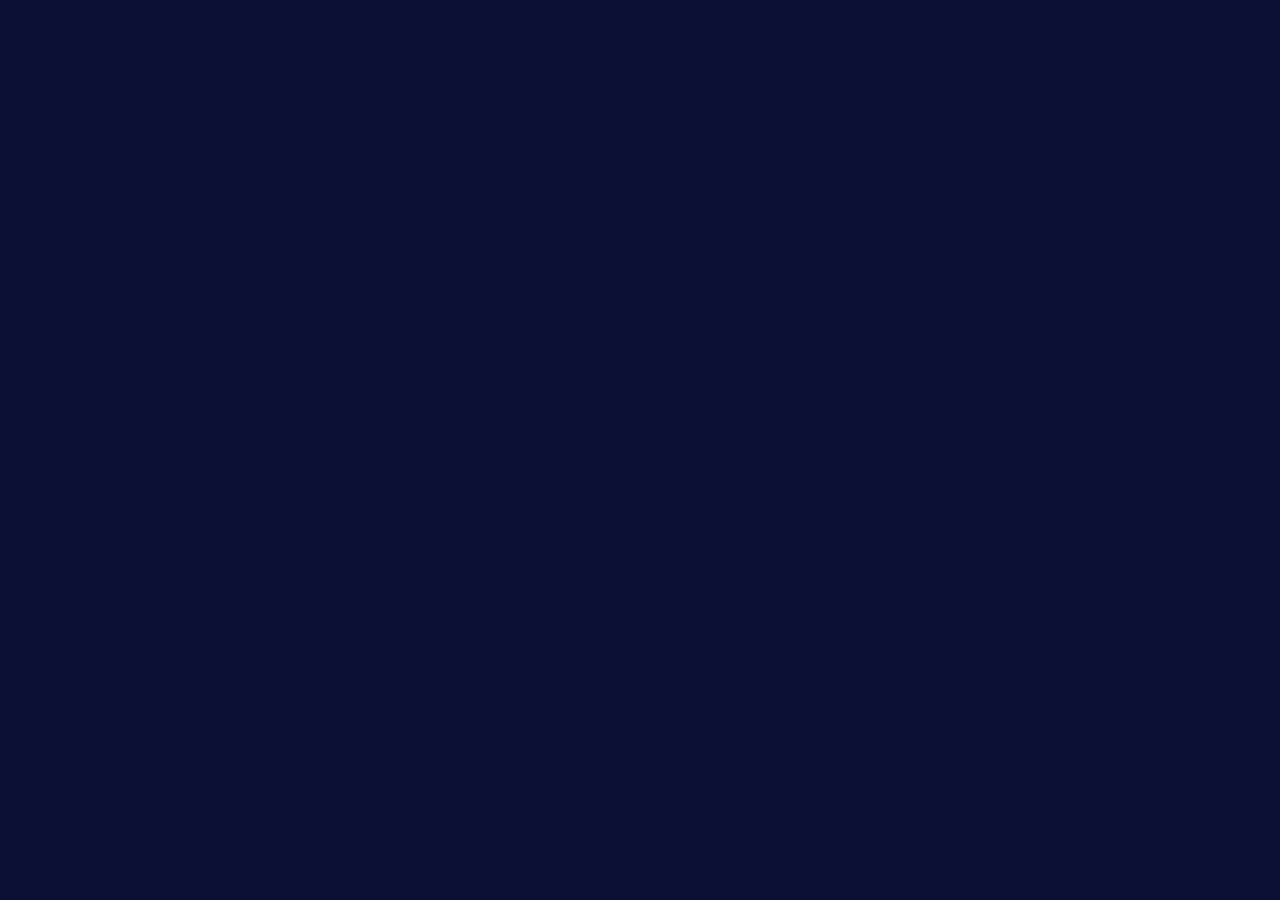
==== index.html @ 0e746800 "Upload 1/3" ====
<!doctype html>
<html lang="pt-BR">
<head>
<meta charset="utf-8">
<meta name="viewport" content="width=device-width, initial-scale=1">
<title>Neo Mod Maker - WorldBox</title>
<link rel="preconnect" href="https://fonts.googleapis.com">
<link rel="preconnect" href="https://fonts.gstatic.com" crossorigin>
<link rel="stylesheet" href="https://fonts.googleapis.com/css2?family=Atkinson+Hyperlegible:wght@400;700&family=IBM+Plex+Mono:wght@400;500&family=Pixelify+Sans:wght@500;600&display=swap">
<link rel="stylesheet" href="css/base.css">
</head>
<body>
<canvas id="bg"></canvas>
<div id="app"></div>
<div id="toasts"></div>
<script src="js/core.js"></script>
<script src="js/i18n/de.js"></script>
<script src="js/i18n/pl.js"></script>
<script src="js/i18n/cz.js"></script>
<script src="js/i18n/ch.js"></script>
<script src="js/i18n/ko.js"></script>
<script src="js/i18n/ja.js"></script>
<script src="js/i18n/th.js"></script>
<script src="js/i18n/vn.js"></script>
<script src="js/i18n/ru.js"></script>
<script src="js/i18n/ua.js"></script>
<script src="js/i18n/by.js"></script>
<script src="js/i18n/es.js"></script>
<script src="js/i18n/pt.js"></script>
<script src="js/i18n/fr.js"></script>
<script src="js/i18n/it.js"></script>
<script src="js/i18n/ro.js"></script>
<script src="js/i18n/hr.js"></script>
<script src="js/i18n/tr.js"></script>
<script src="js/i18n/gr.js"></script>
<script src="js/i18n/ka.js"></script>
<script src="js/i18n/sk.js"></script>
<script src="js/i18n/cs.js"></script>
<script src="js/i18n/hu.js"></script>
<script src="js/i18n/nl.js"></script>
<script src="js/i18n/id.js"></script>
<script src="js/i18n/sv.js"></script>
<script src="js/i18n/no.js"></script>
<script src="js/i18n/da.js"></script>
<script src="js/i18n/fa.js"></script>
<script src="js/i18n/ar.js"></script>
<script src="js/i18n/he.js"></script>
<script src="js/i18n/fn.js"></script>
<script src="js/i18n/ph.js"></script>
<script src="js/i18n/hi.js"></script>
<script src="js/i18n/lb.js"></script>
<script src="js/i18n/lt.js"></script>
<script src="js/zip.js"></script>
<script src="js/data.js"></script>
<script src="js/state.js"></script>
<script src="js/anim.js"></script>
<script src="js/library.js"></script>
<script src="js/library_ui.js"></script>
<script src="js/images.js"></script>
<script src="js/vanilla.js"></script>
<script src="js/randdata.js"></script>
<script src="js/random.js"></script>
<script src="js/finishtpl.js"></script>
<script src="js/codegen.js"></script>
<script src="js/pixel.js"></script>
<script src="js/icons.js"></script>
<script src="js/examples.js"></script>
<script src="js/ui.js"></script>
<script src="js/kinds.js"></script>
<script src="js/check.js"></script>
<script src="js/kinddefs.js"></script>
<script src="js/sound.js"></script>
<script src="js/forum.js"></script>
<script src="js/randmod.js"></script>
<script src="js/themes.js"></script>
<script src="themes/common.js"></script>
<script src="themes/manifest.js"></script>
<script src="js/app.js"></script>
</body>
</html>
---- css/base.css ----
:root {
  --bg-0: #0c1034;
  --bg-1: #1c2260;
  --panel: rgba(14, 20, 64, 0.86);
  --panel-2: rgba(30, 38, 100, 0.9);
  --line: #5a6bd0;
  --line-dark: #060a28;
  --ink: #e4ebff;
  --ink-dim: #9aa8dd;
  --accent: #ffd98a;
  --accent-ink: #2a1a05;
  --accent-2: #7fb4ff;
  --danger: #ff7a8a;
  --ok: #7fe0b0;
  --font-display: "Pixelify Sans", "Trebuchet MS", "Segoe UI", system-ui, sans-serif;
  --font-body: "Atkinson Hyperlegible", "Segoe UI", system-ui, -apple-system, sans-serif;
  --font-mono: "IBM Plex Mono", ui-monospace, Consolas, "Courier New", monospace;
  --px: 3px;
  --line-rgb: 138, 146, 232;
  --accent-rgb: 255, 226, 150;
  --shade-rgb: 5, 8, 36;
  --card: rgba(36, 42, 112, 0.7);
  --btn-1: #3a4296; --btn-2: #2a3178; --btn-h1: #4950ab; --btn-h2: #343b8c;
  --field: #060a2c; --field-2: #040720; --ink-faint: #6672b8;
  --acc-hi: #ffe9ad; --acc-lo: #f0c864; --acc-hi2: #fff2c8; --acc-lo2: #f6d578;
  --title-1: #2c3380; --title-2: #1e2564;
  color-scheme: dark;
}

* { box-sizing: border-box; }

html, body { margin: 0; padding: 0; }

body {
  background: var(--bg-0);
  color: var(--ink);
  font-family: var(--font-body);
  font-size: 16px;
  line-height: 1.5;
  -webkit-font-smoothing: antialiased;
  min-height: 100vh;
}

#bg { position: fixed; inset: 0; width: 100%; height: 100%; z-index: 0; image-rendering: pixelated; pointer-events: none; }

#app { position: relative; z-index: 1; max-width: 1280px; margin: 0 auto; padding: 0 max(16px, env(safe-area-inset-left, 0px)) 48px max(16px, env(safe-area-inset-left, 0px)); }
.toast.ask { display: flex; gap: 8px; align-items: center; }

.banner { position: relative; margin: 16px 0 12px; border: var(--px) solid var(--line-dark); box-shadow: 0 0 0 var(--px) var(--line), 6px 6px 0 rgba(0, 0, 0, 0.45); overflow: hidden; }
.banner canvas { display: block; width: 100%; height: auto; image-rendering: pixelated; }
.titlebar { position: absolute; inset: 0; display: flex; align-items: center; justify-content: space-between; gap: 12px; padding: 0 20px; flex-wrap: wrap; }
.titlebar h1 { margin: 0; font-family: var(--font-display); font-size: clamp(14px, 2.6vw, 26px); color: var(--accent); text-shadow: 3px 3px 0 var(--line-dark); letter-spacing: 1px; }
.titlebar .sub { font-size: clamp(10px, 1.4vw, 13px); color: var(--ink); text-shadow: 2px 2px 0 var(--line-dark); }
.tools { display: flex; gap: 8px; align-items: center; flex-wrap: wrap; }
.tools label { font-size: 11px; color: var(--ink); text-shadow: 1px 1px 0 var(--line-dark); display: flex; gap: 6px; align-items: center; }

.wrap { display: grid; grid-template-columns: 210px 1fr; gap: 16px; align-items: start; }

nav#nav { display: flex; flex-direction: column; gap: 6px; position: sticky; top: 12px; }

.panel { background: var(--panel); border: var(--px) solid var(--line-dark); box-shadow: 0 0 0 var(--px) var(--line), 5px 5px 0 rgba(0, 0, 0, 0.4); padding: 16px; margin: var(--px); }
.panel h2 { font-family: var(--font-display); font-size: 13px; color: var(--accent); margin: 0 0 14px; line-height: 1.6; }
.panel h3 { font-family: var(--font-display); font-size: 10px; color: var(--accent-2); margin: 18px 0 8px; }

.stack { display: flex; flex-direction: column; gap: 22px; }
.split { display: grid; grid-template-columns: 280px 1fr; gap: 22px; align-items: start; }

.btn { font-family: var(--font-body); font-weight: 700; font-size: 13px; color: var(--ink); background: var(--panel-2); border: var(--px) solid var(--line-dark); box-shadow: 0 0 0 2px var(--line); padding: 8px 12px; cursor: pointer; margin: 2px; }
.btn:hover { background: var(--bg-1); color: #fff; }
.btn:active { transform: translate(2px, 2px); }
.btn.on { background: var(--accent); color: var(--accent-ink); box-shadow: 0 0 0 2px var(--accent-2); }
.btn.primary { background: var(--accent); color: var(--accent-ink); }
.btn.primary:hover { background: var(--acc-hi2); }
.btn.danger { color: var(--danger); }
.btn.tiny { padding: 3px 7px; font-size: 11px; }
.btn.wide { width: calc(100% - 4px); }
.btn-row { display: flex; flex-wrap: wrap; gap: 4px; }
.count { font-size: 11px; background: var(--line-dark); color: var(--accent); padding: 1px 6px; }

.list { display: flex; flex-direction: column; gap: 10px; max-height: 80vh; overflow: auto; }
.card { background: var(--panel-2); border: 2px solid var(--line-dark); box-shadow: 0 0 0 2px transparent; padding: 8px; cursor: pointer; display: flex; flex-direction: column; gap: 6px; }
.card:hover { box-shadow: 0 0 0 2px var(--line); }
.card.sel { box-shadow: 0 0 0 2px var(--accent); }
.card-main { display: flex; flex-direction: column; min-width: 0; }
.card-main strong { overflow: hidden; text-overflow: ellipsis; white-space: nowrap; }
.card-main small { color: var(--ink-dim); overflow: hidden; text-overflow: ellipsis; white-space: nowrap; }
.card-btns { display: flex; gap: 4px; }

.empty { color: var(--ink-dim); font-style: italic; }
.note { color: var(--ink-dim); font-size: 13px; border-left: 3px solid var(--line); padding-left: 10px; margin: 12px 0; }
.note.warn { color: var(--danger); border-color: var(--danger); }
.errs { color: var(--danger); font-size: 13px; padding-left: 20px; }

.f-row { display: grid; grid-template-columns: minmax(150px, 220px) 1fr; gap: 10px; align-items: center; margin: 8px 0; }
.f-label { color: var(--ink-dim); font-size: 13px; font-weight: 700; }
.f-hint { grid-column: 2; font-size: 12px; color: var(--ink-dim); }
.f-block { margin: 12px 0; }
.f-check { display: flex; gap: 8px; align-items: center; margin: 8px 0; cursor: pointer; }

input[type=text], input[type=number], select, textarea {
  width: 100%; background: var(--line-dark); color: var(--ink); border: 2px solid var(--line); padding: 7px 8px; font-family: var(--font-body); font-size: 14px; border-radius: 0;
}
input:focus, select:focus, textarea:focus { outline: 2px solid var(--accent); outline-offset: 0; }
input[type=color] { width: 64px; height: 32px; padding: 0; background: var(--line-dark); border: 2px solid var(--line); }
input[type=checkbox] { width: 18px; height: 18px; accent-color: var(--accent); }
.hidden { display: none; }

.chips { display: flex; flex-wrap: wrap; gap: 6px; margin-top: 6px; }
.chip { background: var(--line-dark); color: var(--ink-dim); border: 2px solid var(--line); padding: 3px 8px; font-size: 12px; cursor: pointer; font-family: var(--font-body); }
.chip.on { background: var(--accent); color: var(--accent-ink); border-color: var(--accent-2); font-weight: 700; }

.stats { display: flex; flex-direction: column; gap: 6px; margin-top: 6px; }
.stat-row { display: grid; grid-template-columns: 1fr auto 110px auto; gap: 8px; align-items: center; }
.stat-name { font-weight: 700; }
.stat-row code { color: var(--ink-dim); font-size: 11px; }

.code { background: var(--line-dark); color: var(--ink); padding: 12px; overflow: auto; max-height: 460px; font-size: 12px; line-height: 1.5; border: 2px solid var(--line); white-space: pre; }

#toasts { position: fixed; bottom: 16px; right: 16px; z-index: 50; display: flex; flex-direction: column; gap: 8px; }
.toast { background: var(--accent); color: var(--accent-ink); font-weight: 700; padding: 10px 14px; border: 3px solid var(--line-dark); box-shadow: 4px 4px 0 rgba(0, 0, 0, 0.5); transition: opacity 0.5s; }
.toast.out { opacity: 0; }

@media (max-width: 900px) {
  .wrap { grid-template-columns: 1fr; }
  nav#nav { position: static; flex-direction: row; flex-wrap: wrap; }
  .split { grid-template-columns: 1fr; }
  .f-row { grid-template-columns: 1fr; }
  .f-hint { grid-column: 1; }
  .titlebar { padding: 0 10px; }
  .banner canvas { min-height: 120px; object-fit: cover; }
}


.banner img { display: block; width: 100%; height: auto; image-rendering: pixelated; }
.img-ctl { display: flex; gap: 12px; align-items: center; flex-wrap: wrap; }
.img-prev { width: 96px; height: 96px; display: flex; align-items: center; justify-content: center; background: var(--line-dark); border: 2px dashed var(--line); color: var(--ink-dim); font-size: 12px; text-align: center; cursor: pointer; overflow: hidden; }
.img-prev.over { border-color: var(--accent); color: var(--accent); }
.img-prev img { max-width: 100%; max-height: 100%; image-rendering: pixelated; }
.img-info { display: flex; flex-direction: column; gap: 6px; }
.f-hint2 { font-size: 12px; color: var(--ink-dim); }
.i18n { display: flex; flex-direction: column; gap: 6px; }
.i18n-row { display: grid; grid-template-columns: 150px 1fr; gap: 8px; align-items: center; }
.i18n-lang { font-size: 12px; color: var(--ink-dim); }
.i18n-more summary { cursor: pointer; color: var(--accent-2); font-size: 13px; margin: 4px 0 8px; }
.f-i18n { align-items: start; }
.chip:disabled { opacity: 0.8; cursor: default; }
@media (max-width: 900px) { .i18n-row { grid-template-columns: 1fr; } }

.img-prev span { text-shadow: 1px 1px 0 var(--line-dark); color: var(--ink); }


:root {
  --bevel-hi: rgba(190, 200, 255, 0.22);
  --bevel-lo: rgba(0, 0, 0, 0.45);
  --title-bg: linear-gradient(180deg, var(--title-1), var(--title-2));
}

h1, h2, h3 { font-family: var(--font-display); font-weight: 600; }

.banner { margin: 16px 0 14px; border: 2px solid var(--line-dark); box-shadow: 0 0 0 2px var(--line), 0 6px 0 rgba(0, 0, 0, 0.4); height: clamp(120px, 17vw, 190px); }
.banner img { height: 100%; object-fit: cover; object-position: 50% 62%; }
.titlebar { padding: 0 24px; align-items: flex-end; padding-bottom: 14px; }
.titlebar h1 { font-size: clamp(22px, 3.4vw, 36px); letter-spacing: 0.5px; text-shadow: 2px 2px 0 var(--line-dark), 0 0 18px rgba(var(--accent-rgb), 0.35); }
.titlebar .sub { font-size: clamp(12px, 1.5vw, 14px); margin-top: 2px; }
.tools { background: rgba(var(--shade-rgb), 0.62); border: 1px solid rgba(var(--line-rgb), 0.5); padding: 6px 10px; backdrop-filter: blur(2px); }
.tools label { font-size: 12px; text-shadow: none; color: var(--ink-dim); }
.tools select { width: auto; padding: 4px 8px; font-size: 13px; }

.wrap { grid-template-columns: 224px minmax(0, 1fr); gap: 18px; }

nav#nav { gap: 2px; background: var(--panel); border: 2px solid var(--line-dark); box-shadow: 0 0 0 2px var(--line), inset 0 0 0 1px var(--bevel-hi); padding: 8px; margin: 2px; }
.nav-item { display: flex; align-items: center; gap: 10px; width: 100%; padding: 9px 10px; background: transparent; border: 0; border-left: 3px solid transparent; color: var(--ink); font-family: var(--font-body); font-size: 15px; font-weight: 700; text-align: left; cursor: pointer; }
.nav-item:hover { background: rgba(var(--line-rgb), 0.16); }
.nav-item.on { background: rgba(var(--accent-rgb), 0.14); border-left-color: var(--accent); color: var(--accent); }
.nav-item .ico { width: 11px; height: 11px; background: currentColor; image-rendering: pixelated; -webkit-mask-size: 11px 11px; mask-size: 11px 11px; -webkit-mask-repeat: no-repeat; mask-repeat: no-repeat; flex: none; transform: scale(1.4); margin: 0 3px; }
.nav-label { flex: 1; min-width: 0; }
.nav-item .count { margin-left: auto; background: rgba(var(--shade-rgb), 0.7); color: var(--ink-dim); font-size: 12px; font-family: var(--font-mono); padding: 0 6px; min-width: 20px; text-align: center; }
.nav-item .count.warn { background: var(--danger); color: #2b0a10; font-weight: 700; }
nav#nav .nav-item.on::before { content: none; }

.panel { background: var(--panel); border: 2px solid var(--line-dark); box-shadow: 0 0 0 2px var(--line), inset 0 0 0 1px var(--bevel-hi), 0 6px 0 rgba(0, 0, 0, 0.35); padding: 18px; margin: 2px; }
.panel > h2:first-child { margin: -18px -18px 18px; padding: 9px 18px; font-size: 17px; letter-spacing: 0.4px; color: var(--ink); background: var(--title-bg); border-bottom: 2px solid var(--line-dark); box-shadow: inset 0 1px 0 var(--bevel-hi); text-shadow: 1px 1px 0 var(--line-dark); }
.panel h2 { font-size: 17px; color: var(--ink); margin: 0 0 14px; line-height: 1.3; }
.panel h3 { font-size: 15px; color: var(--accent); margin: 22px 0 8px; padding-bottom: 4px; border-bottom: 1px solid rgba(var(--line-rgb), 0.3); letter-spacing: 0.3px; }
.panel h2::after { content: none; }

.btn { font-family: var(--font-body); font-weight: 700; font-size: 14px; background: linear-gradient(180deg, var(--btn-1), var(--btn-2)); border: 2px solid var(--line-dark); box-shadow: inset 0 1px 0 var(--bevel-hi), inset 0 -2px 0 var(--bevel-lo); padding: 7px 14px; margin: 2px; transition: none; }
.btn:hover { background: linear-gradient(180deg, var(--btn-h1), var(--btn-h2)); }
.btn:active { transform: translateY(1px); box-shadow: inset 0 2px 0 var(--bevel-lo); }
.btn.on { background: rgba(var(--accent-rgb), 0.2); color: var(--accent); box-shadow: inset 0 0 0 1px var(--accent); }
.btn.primary { background: linear-gradient(180deg, var(--acc-hi), var(--acc-lo)); color: var(--accent-ink); box-shadow: inset 0 1px 0 rgba(255, 255, 255, 0.6), inset 0 -2px 0 rgba(120, 70, 0, 0.45); }
.btn.primary:hover { background: linear-gradient(180deg, var(--acc-hi2), var(--acc-lo2)); }
.btn.danger { color: var(--danger); }
.btn.tiny { padding: 2px 8px; font-size: 12px; }

.card { background: var(--card); border: 1px solid rgba(var(--line-rgb), 0.35); box-shadow: none; padding: 9px 11px; }
.card:hover { border-color: var(--line); box-shadow: none; }
.card.sel { border-color: var(--accent); background: rgba(var(--accent-rgb), 0.1); box-shadow: inset 3px 0 0 var(--accent); }
.card-main strong { font-size: 15px; }
.card-main small { font-family: var(--font-mono); font-size: 12px; }

.f-row { grid-template-columns: minmax(140px, 200px) minmax(0, 1fr); gap: 12px; margin: 10px 0; }
.f-label { font-size: 14px; font-weight: 700; color: var(--ink); opacity: 0.88; }
.f-hint, .f-hint2 { font-size: 13px; color: var(--ink-dim); line-height: 1.4; }

input[type=text], input[type=number], select, textarea { background: var(--field); border: 1px solid rgba(var(--line-rgb), 0.55); box-shadow: inset 0 2px 0 rgba(0, 0, 0, 0.35); padding: 8px 10px; font-size: 15px; }
input[type=text]:hover, input[type=number]:hover, select:hover, textarea:hover { border-color: var(--line); }
input:focus, select:focus, textarea:focus { outline: 0; border-color: var(--accent); box-shadow: inset 0 2px 0 rgba(0, 0, 0, 0.35), 0 0 0 1px var(--accent); }
input::placeholder, textarea::placeholder { color: var(--ink-faint); }
input[type=color] { border: 1px solid rgba(var(--line-rgb), 0.55); }
input.id, .mono, code { font-family: var(--font-mono); }

.chip { background: var(--field); border: 1px solid rgba(var(--line-rgb), 0.55); font-size: 13px; padding: 3px 10px; color: var(--ink); }
.chip:hover { border-color: var(--line); }
.chip.on { background: rgba(var(--accent-rgb), 0.18); color: var(--accent); border-color: var(--accent); }

.stat-name { font-weight: 700; font-size: 14px; }
.stat-row code { font-size: 12px; }

.code { font-family: var(--font-mono); font-size: 13px; background: var(--field-2); border: 1px solid rgba(var(--line-rgb), 0.4); }
.note { font-size: 14px; border-left: 3px solid var(--accent-2); background: rgba(var(--line-rgb), 0.08); padding: 8px 12px; }
.note.warn { background: rgba(255, 138, 154, 0.08); }
.errs { font-size: 14px; }
.empty { font-style: normal; }

.img-prev { border: 1px dashed var(--line); }
.search { margin-bottom: 8px; }

.examples { display: flex; flex-direction: column; gap: 6px; align-items: flex-start; margin: 14px 0; padding: 12px; border: 1px dashed rgba(var(--line-rgb), 0.5); }
.row-line { display: flex; gap: 8px; align-items: center; flex-wrap: wrap; }
.stack-s { display: flex; flex-direction: column; gap: 8px; }

.toast { font-size: 14px; border: 2px solid var(--line-dark); box-shadow: 0 4px 0 rgba(0, 0, 0, 0.4); }

.modal-bg { position: fixed; inset: 0; z-index: 60; background: rgba(var(--shade-rgb), 0.78); display: flex; align-items: center; justify-content: center; padding: 16px; overflow: auto; }
.modal { max-width: 920px; width: 100%; max-height: calc(100vh - 32px); overflow: auto; }
.px-body { display: grid; grid-template-columns: minmax(0, 1fr) 230px; gap: 16px; align-items: start; }
.px-side { display: flex; flex-direction: column; gap: 10px; }
.px-stage { overflow: auto; max-width: 100%; max-height: 64vh; background: var(--field); border: 1px solid rgba(var(--line-rgb), 0.55); padding: 6px; text-align: center; }
.px-view { image-rendering: pixelated; cursor: crosshair; touch-action: none; max-width: none; width: auto; height: auto; display: inline-block; }
.px-pal { display: grid; grid-template-columns: repeat(8, 1fr); gap: 3px; }
.px-sw { aspect-ratio: 1; border: 1px solid var(--line-dark); cursor: pointer; padding: 0; }
.px-sw.on { outline: 2px solid var(--accent); outline-offset: 1px; }
.px-size { display: flex; gap: 6px; align-items: center; }
.px-size input { width: 64px; }
.px-foot { margin-top: 14px; justify-content: flex-end; }

@media (max-width: 900px) {
  .wrap { grid-template-columns: 1fr; }
  nav#nav { position: static; flex-direction: row; flex-wrap: wrap; }
  .nav-item { width: auto; border-left: 0; border-bottom: 3px solid transparent; padding: 7px 9px; }
  .nav-item.on { border-bottom-color: var(--accent); }
  .nav-item .nav-label { flex: none; }
  .px-body { grid-template-columns: minmax(0, 1fr); }
  .titlebar { flex-direction: column; align-items: flex-start; justify-content: flex-end; gap: 8px; padding: 0 14px 10px; }
  .banner { height: 170px; }
}

.banner::after { content: ""; position: absolute; inset: 0; pointer-events: none; background: linear-gradient(0deg, rgba(var(--shade-rgb), 0.78) 0%, rgba(var(--shade-rgb), 0.35) 38%, rgba(var(--shade-rgb), 0) 62%); }
.titlebar { z-index: 1; }
.i18n-row { grid-template-columns: 96px minmax(0, 1fr); }
.f-i18n .i18n { min-width: 0; }

.nav-head { font-family: var(--font-display); font-size: 12px; letter-spacing: 1px; text-transform: uppercase; color: var(--ink-dim); padding: 12px 10px 4px; border-top: 1px solid rgba(var(--line-rgb), 0.25); margin-top: 6px; }
.dl-wrap { display: block; min-width: 0; }
.dl-wrap input { width: 100%; }
@media (max-width: 900px) { .nav-head { width: 100%; padding: 6px 4px 0; border-top: 0; margin-top: 0; } }

.forum-item { margin: 14px 0; }
.forum-item h3 { margin: 0 0 4px; }
.forum-item p { margin: 0; line-height: 1.55; max-width: 70ch; }

.credit-box { border: 2px solid var(--line); padding: 12px 16px; margin: 14px 0; display: grid; gap: 4px; }
.credit-name { font-size: 20px; }
.credit-role { color: var(--accent); font-size: 14px; letter-spacing: 0.04em; text-transform: uppercase; }
.credit-box p { margin: 6px 0 0; line-height: 1.55; max-width: 70ch; }
.credit-list { line-height: 1.7; padding-left: 20px; }
.foot { text-align: center; color: var(--ink-dim); font-size: 13px; padding: 20px 16px 28px; }

.subtabs { display: flex; gap: 6px; flex-wrap: wrap; }
.subtab { display: inline-flex; align-items: center; gap: 8px; padding: 9px 16px; background: linear-gradient(180deg, var(--btn-1), var(--btn-2)); border: 2px solid rgba(var(--line-rgb), 0.5); color: var(--ink); font-family: var(--font-body); font-size: 15px; font-weight: 700; cursor: pointer; }
.subtab:hover { background: linear-gradient(180deg, var(--btn-h1), var(--btn-h2)); }
.subtab { background: rgba(var(--shade-rgb), 0.8); }
.subtab.on { border-color: var(--accent); color: var(--accent); background: rgba(var(--shade-rgb), 0.92); }

.px-zoom { align-items: center; }
.px-zoom-label { min-width: 48px; text-align: center; font-family: var(--font-mono); font-size: 13px; color: var(--ink-dim); }
.px-icon { display: inline-flex; align-items: center; justify-content: center; min-width: 34px; }
.px-pan { display: grid; grid-template-columns: repeat(3, 34px); gap: 4px; width: max-content; }

.lib-modal { width: min(920px, 96vw); max-height: 90vh; display: flex; flex-direction: column; gap: 10px; overflow: hidden; }
.lib-tabs { gap: 4px; }
.lib-tabs .subtab { padding: 6px 10px; font-size: 13px; }
.lib-bar { display: flex; gap: 8px; flex-wrap: wrap; align-items: center; }
.lib-bar select, .lib-bar input { min-width: 0; flex: 1 1 160px; }
.lib-info { font-family: var(--font-mono); font-size: 12px; color: var(--ink-dim); }
.lib-grid { display: grid; grid-template-columns: repeat(auto-fill, minmax(104px, 1fr)); gap: 8px; overflow: auto; min-height: 160px; padding: 4px; background: var(--field); border: 1px solid rgba(var(--line-rgb), 0.45); }
.lib-item { display: flex; flex-direction: column; align-items: center; gap: 4px; padding: 6px; background: rgba(var(--shade-rgb), 0.55); border: 1px solid rgba(var(--line-rgb), 0.3); color: var(--ink); cursor: pointer; min-width: 0; }
.lib-item:hover { border-color: var(--accent); }
.lib-thumb { display: flex; align-items: center; justify-content: center; width: 100%; height: 72px; background: repeating-conic-gradient(rgba(255,255,255,0.05) 0 25%, transparent 0 50%) 0 0 / 12px 12px; }
.lib-thumb img { image-rendering: pixelated; max-width: 100%; max-height: 72px; object-fit: contain; }
.lib-name { font-size: 11px; max-width: 100%; overflow: hidden; text-overflow: ellipsis; white-space: nowrap; }

.credit-free { border-color: var(--accent); background: rgba(var(--accent-rgb), 0.1); }

main, .stack, .panel { min-width: 0; }
.panel select, .code { max-width: 100%; }

.px-anim { display: flex; gap: 14px; align-items: flex-start; margin-top: 10px; flex-wrap: wrap; }
.px-anim-main { flex: 1 1 320px; min-width: 0; display: flex; flex-direction: column; gap: 8px; }
.px-strip { display: flex; gap: 6px; overflow-x: auto; padding: 4px 0 6px; }
.px-th-wrap { display: flex; flex-direction: column; align-items: center; gap: 2px; flex: 0 0 auto; }
.px-th { width: 44px; height: 44px; object-fit: contain; image-rendering: pixelated; background: repeating-conic-gradient(rgba(255,255,255,0.08) 0 25%, transparent 0 50%) 0 0 / 8px 8px; border: 2px solid rgba(255,255,255,0.18); cursor: pointer; }
.px-th.on { border-color: var(--accent, #6fa8ff); }
.px-th-n { font-size: 10px; opacity: 0.7; }
.px-prev-anim { width: 96px; height: 96px; object-fit: contain; image-rendering: pixelated; background: repeating-conic-gradient(rgba(255,255,255,0.08) 0 25%, transparent 0 50%) 0 0 / 12px 12px; border: 2px solid rgba(255,255,255,0.18); flex: 0 0 auto; }
.px-fps { width: 56px; }
.px-gen-box { display: inline-flex; gap: 6px; align-items: center; flex-wrap: wrap; }
.img-prev img.anim { image-rendering: pixelated; }
.lib-badge { position: absolute; top: 2px; right: 2px; font-size: 9px; padding: 1px 4px; background: rgba(0,0,0,0.6); color: #fff; }
.lib-item { position: relative; }
.lib-only { display: inline-flex; gap: 6px; align-items: center; font-size: 12px; }
.px-anim input.px-fps, .px-anim .px-gen-box input { width: 64px; flex: 0 0 auto; }
.px-anim select.px-gen { width: auto; min-width: 110px; flex: 0 0 auto; }
.px-anim .btn-row { align-items: center; }
.lib-bar .lib-only { display: inline-flex; flex-direction: row; align-items: center; gap: 6px; white-space: nowrap; font-size: 12px; }
.lib-bar .lib-only input { width: auto; flex: 0 0 auto; }

.errs.gaps { list-style: none; padding-left: 0; display: flex; flex-direction: column; gap: 6px; }
.errs.gaps li { display: flex; align-items: center; justify-content: space-between; gap: 10px; flex-wrap: wrap; min-width: 0; }
.errs.gaps li span { min-width: 0; overflow-wrap: anywhere; }
.btn:disabled { opacity: .5; cursor: not-allowed; }

#hudbtn { position: fixed; left: max(12px, env(safe-area-inset-left, 0px)); bottom: max(12px, env(safe-area-inset-bottom, 0px)); z-index: 60; width: 30px; height: 30px; padding: 0; display: flex; align-items: center; justify-content: center; background: var(--panel); color: var(--ink); border: 2px solid var(--line); box-shadow: 2px 2px 0 rgba(0, 0, 0, 0.45); cursor: pointer; opacity: 0.55; transition: opacity 0.15s; }
#hudbtn:hover, #hudbtn:focus-visible { opacity: 1; }
#hudbtn svg { display: block; }
html.nohud #app, html.nohud #toasts { display: none; }
html.nohud #hudbtn { opacity: 0.35; }
html.nohud #hudbtn:hover { opacity: 1; }

.supporters { list-style: none; margin: 8px 0 16px; padding: 0; display: flex; flex-wrap: wrap; gap: 8px; }
.supporters li { padding: 6px 12px; border: 2px solid var(--line); background: var(--card); color: var(--accent); font-weight: 700; box-shadow: 2px 2px 0 rgba(0, 0, 0, 0.4); overflow-wrap: anywhere; }
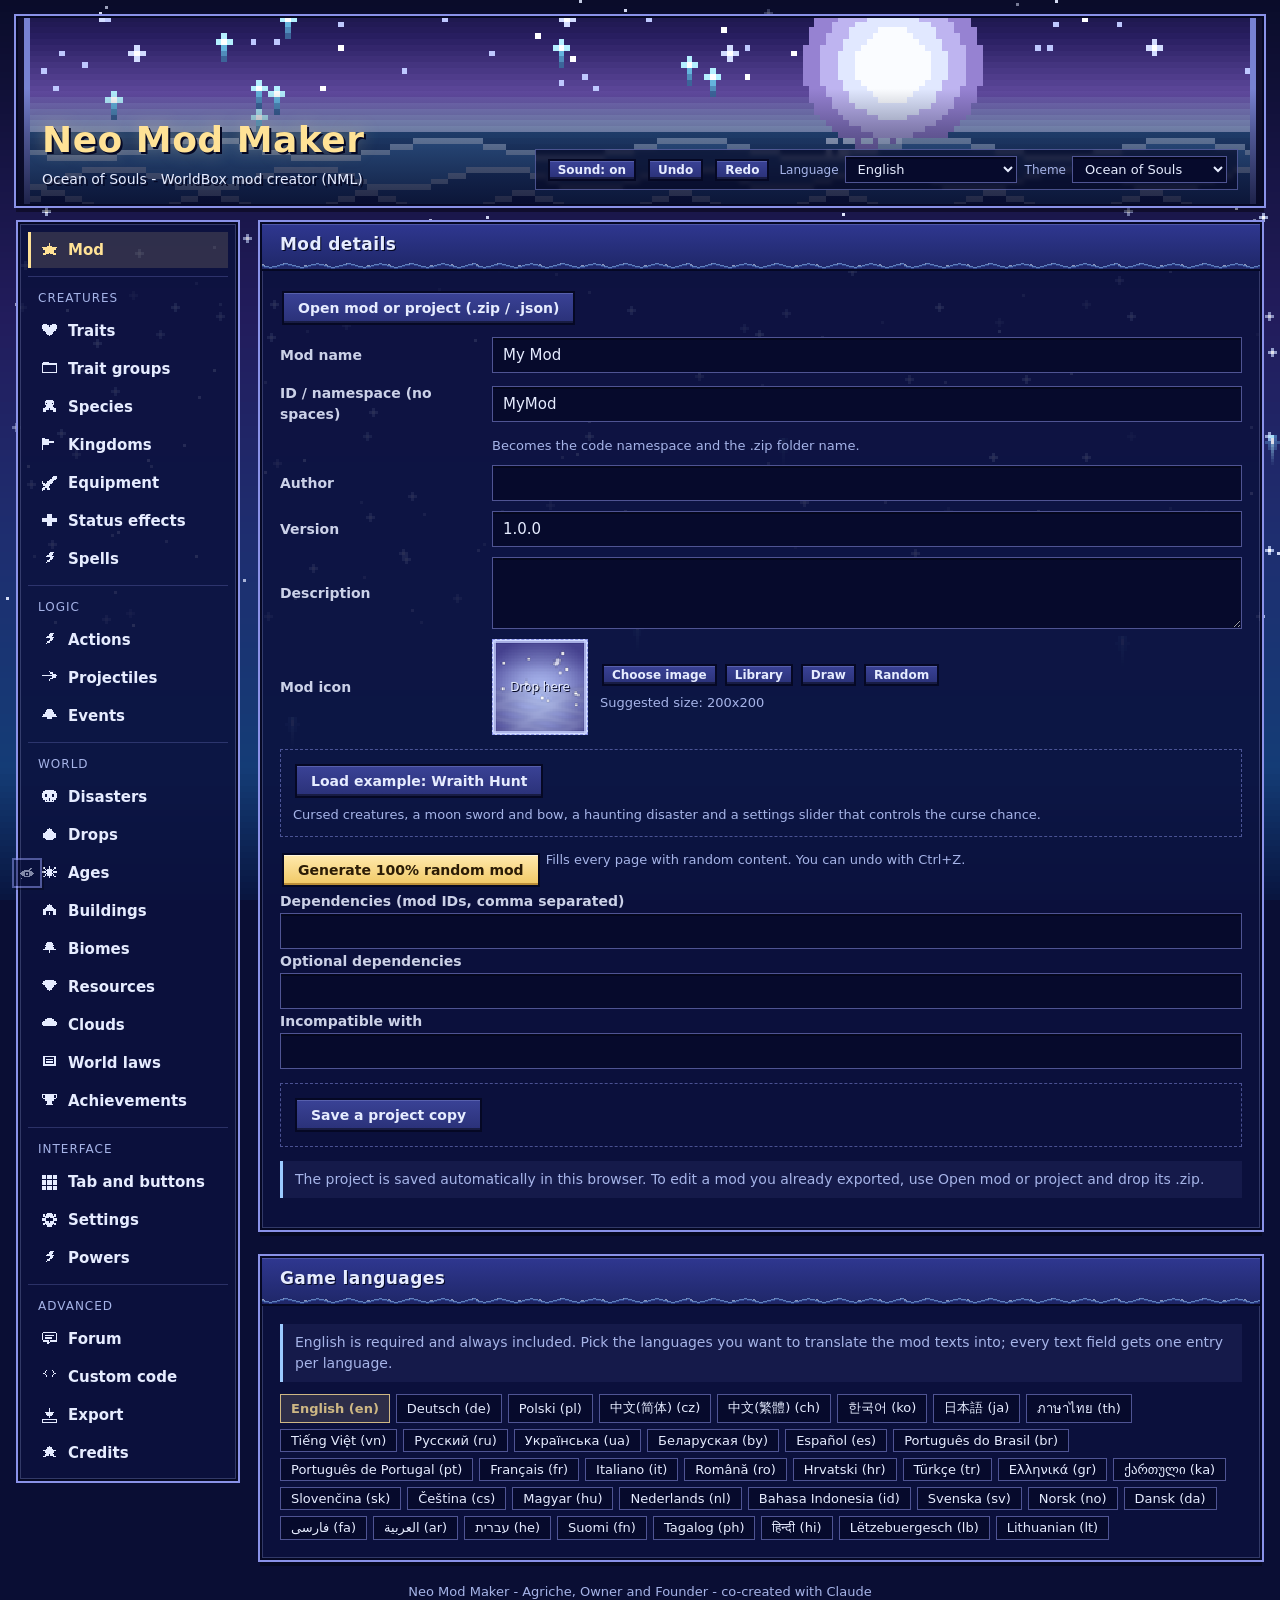
==== commit 46bac71e: "Bugs Fixes" ====
--- a/index.html
+++ b/index.html
@@ -59,6 +59,7 @@
 <script src="js/images.js"></script>
 <script src="js/vanilla.js"></script>
 <script src="js/randdata.js"></script>
+<script src="js/randloc.js"></script>
 <script src="js/random.js"></script>
 <script src="js/finishtpl.js"></script>
 <script src="js/codegen.js"></script>
--- a/css/base.css
+++ b/css/base.css
@@ -340,3 +340,4 @@
 
 .supporters { list-style: none; margin: 8px 0 16px; padding: 0; display: flex; flex-wrap: wrap; gap: 8px; }
 .supporters li { padding: 6px 12px; border: 2px solid var(--line); background: var(--card); color: var(--accent); font-weight: 700; box-shadow: 2px 2px 0 rgba(0, 0, 0, 0.4); overflow-wrap: anywhere; }
+
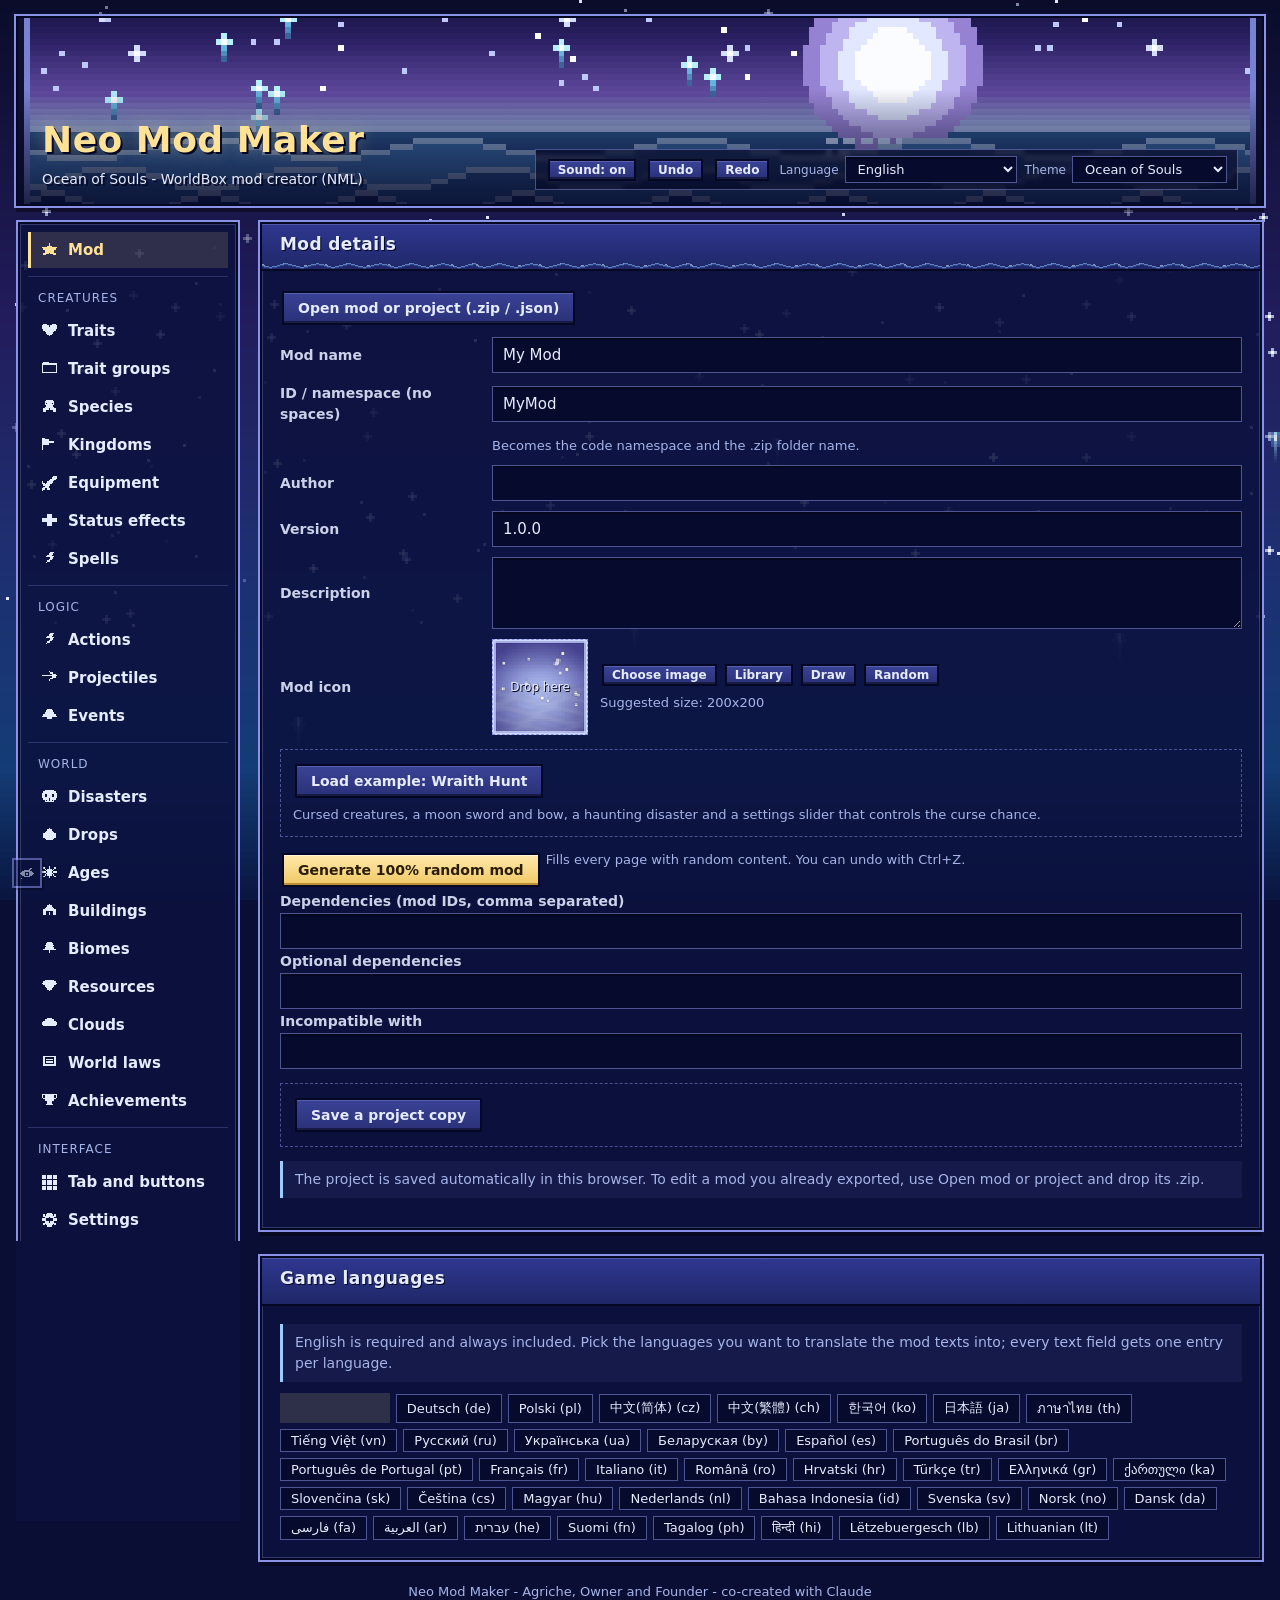
==== commit 520d89c9: "Statistics Update" ====
--- a/index.html
+++ b/index.html
@@ -72,6 +72,7 @@
 <script src="js/kinddefs.js"></script>
 <script src="js/sound.js"></script>
 <script src="js/forum.js"></script>
+<script src="js/stats.js"></script>
 <script src="js/randmod.js"></script>
 <script src="js/themes.js"></script>
 <script src="themes/common.js"></script>
--- a/css/base.css
+++ b/css/base.css
@@ -341,3 +341,9 @@
 .supporters { list-style: none; margin: 8px 0 16px; padding: 0; display: flex; flex-wrap: wrap; gap: 8px; }
 .supporters li { padding: 6px 12px; border: 2px solid var(--line); background: var(--card); color: var(--accent); font-weight: 700; box-shadow: 2px 2px 0 rgba(0, 0, 0, 0.4); overflow-wrap: anywhere; }
 
+
+.stat-grid { display: grid; grid-template-columns: repeat(auto-fit, minmax(170px, 1fr)); gap: 12px; margin: 16px 0; }
+.stat-card { border: 2px solid var(--line); padding: 14px 16px; display: grid; gap: 6px; background: rgba(var(--shade-rgb), 0.5); }
+.stat-value { font-family: var(--font-display); font-size: 34px; color: var(--accent); line-height: 1.1; overflow-wrap: anywhere; }
+.stat-label { font-size: 13px; letter-spacing: 0.04em; text-transform: uppercase; color: var(--ink-dim); }
+a.btn { text-decoration: none; display: inline-flex; align-items: center; }
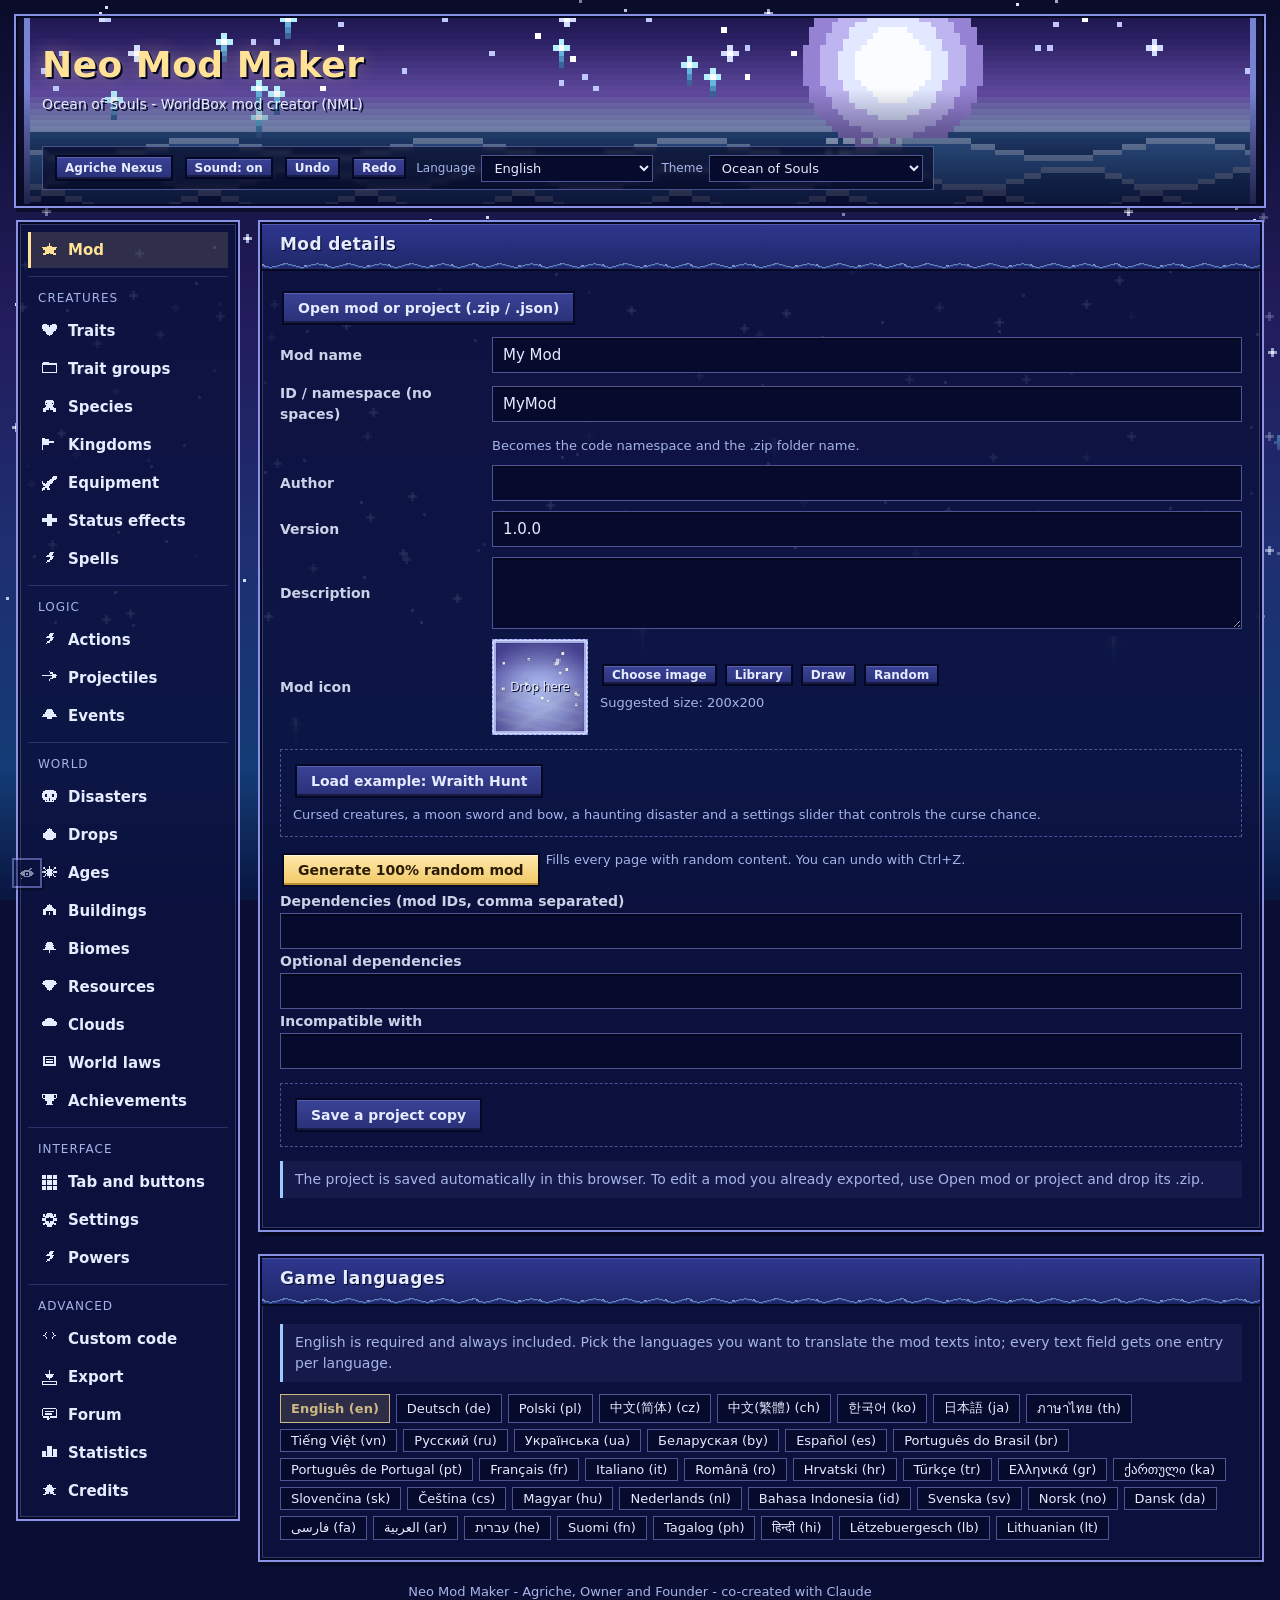
==== commit 9186df5e: "Fix" ====
--- a/index.html
+++ b/index.html
@@ -4,6 +4,10 @@
 <meta charset="utf-8">
 <meta name="viewport" content="width=device-width, initial-scale=1">
 <title>Neo Mod Maker - WorldBox</title>
+<link rel="icon" type="image/png" sizes="32x32" href="img/icon-32.png">
+<link rel="icon" type="image/png" sizes="48x48" href="img/icon-48.png">
+<link rel="icon" type="image/png" sizes="192x192" href="img/icon-192.png">
+<link rel="apple-touch-icon" href="img/icon-180.png">
 <link rel="preconnect" href="https://fonts.googleapis.com">
 <link rel="preconnect" href="https://fonts.gstatic.com" crossorigin>
 <link rel="stylesheet" href="https://fonts.googleapis.com/css2?family=Atkinson+Hyperlegible:wght@400;700&family=IBM+Plex+Mono:wght@400;500&family=Pixelify+Sans:wght@500;600&display=swap">
--- a/css/base.css
+++ b/css/base.css
@@ -317,6 +317,10 @@
 .px-fps { width: 56px; }
 .px-gen-box { display: inline-flex; gap: 6px; align-items: center; flex-wrap: wrap; }
 .img-prev img.anim { image-rendering: pixelated; }
+.lib-thumb { gap: 4px; }
+.lib-thumb .lib-swim { background: rgba(70,140,220,0.22); outline: 1px solid rgba(70,140,220,0.5); }
+.lib-thumb.two img { max-width: 48%; max-height: 70px; height: auto; object-fit: contain; }
+.lib-badge2 { right: auto; left: 2px; }
 .lib-badge { position: absolute; top: 2px; right: 2px; font-size: 9px; padding: 1px 4px; background: rgba(0,0,0,0.6); color: #fff; }
 .lib-item { position: relative; }
 .lib-only { display: inline-flex; gap: 6px; align-items: center; font-size: 12px; }
@@ -347,3 +351,26 @@
 .stat-value { font-family: var(--font-display); font-size: 34px; color: var(--accent); line-height: 1.1; overflow-wrap: anywhere; }
 .stat-label { font-size: 13px; letter-spacing: 0.04em; text-transform: uppercase; color: var(--ink-dim); }
 a.btn { text-decoration: none; display: inline-flex; align-items: center; }
+
+.nav-groups { display: none; }
+@media (max-width: 700px) {
+  .banner { height: auto; display: flex; flex-direction: column; margin: 10px 0 10px; }
+  .banner img, .banner canvas { height: 104px; min-height: 0; flex: none; }
+  .titlebar { position: static; inset: auto; flex-direction: column; align-items: stretch; justify-content: flex-start; gap: 8px; padding: 0 10px 10px; background: rgba(var(--shade-rgb), 0.92); }
+  .titlebar > div:first-child { margin: -58px -10px 0; padding: 22px 10px 4px; position: relative; z-index: 2; background: linear-gradient(0deg, rgba(var(--shade-rgb), 0.92) 0%, rgba(var(--shade-rgb), 0.82) 60%, rgba(var(--shade-rgb), 0) 100%); }
+  .titlebar h1 { font-size: 22px; text-shadow: 0 2px 0 var(--line-dark), 0 0 8px rgba(0, 0, 0, 0.8); }
+  .titlebar .sub { font-size: 11px; text-shadow: 0 1px 2px #000, 0 0 4px rgba(0, 0, 0, 0.9); }
+  .tools { width: 100%; box-sizing: border-box; display: grid; grid-template-columns: repeat(3, minmax(0, 1fr)); gap: 6px; padding: 6px; background: none; border: 0; backdrop-filter: none; }
+  .tools label { grid-column: span 3; display: grid; grid-template-columns: 70px minmax(0, 1fr); gap: 8px; align-items: center; }
+  .tools label:nth-of-type(1), .tools label:nth-of-type(2) { grid-column: span 3; }
+  .tools select { width: 100%; }
+  nav#nav { flex-wrap: wrap; overflow: visible; gap: 4px; padding: 6px; }
+  .nav-groups { display: flex; flex-wrap: wrap; gap: 4px; width: 100%; }
+  .nav-chip { flex: 1 1 auto; display: inline-flex; align-items: center; justify-content: center; gap: 6px; padding: 8px 10px; background: rgba(var(--shade-rgb), 0.6); border: 2px solid var(--line-dark); color: var(--ink); font-family: var(--font-body); font-size: 13px; font-weight: 700; cursor: pointer; }
+  .nav-chip.on { background: rgba(var(--accent-rgb), 0.18); border-color: var(--accent); color: var(--accent); }
+  .nav-chip .count { font-size: 10px; background: rgba(var(--shade-rgb), 0.7); color: var(--ink-dim); padding: 0 5px; }
+  .nav-head, .nav-item.nav-solo, .nav-item.m-off { display: none; }
+  .nav-item { padding: 6px 8px; font-size: 13px; gap: 6px; border-bottom: 3px solid transparent; }
+  .f-row { grid-template-columns: minmax(0, 1fr); gap: 4px; margin: 8px 0; }
+  .tools { padding: 0; }
+}
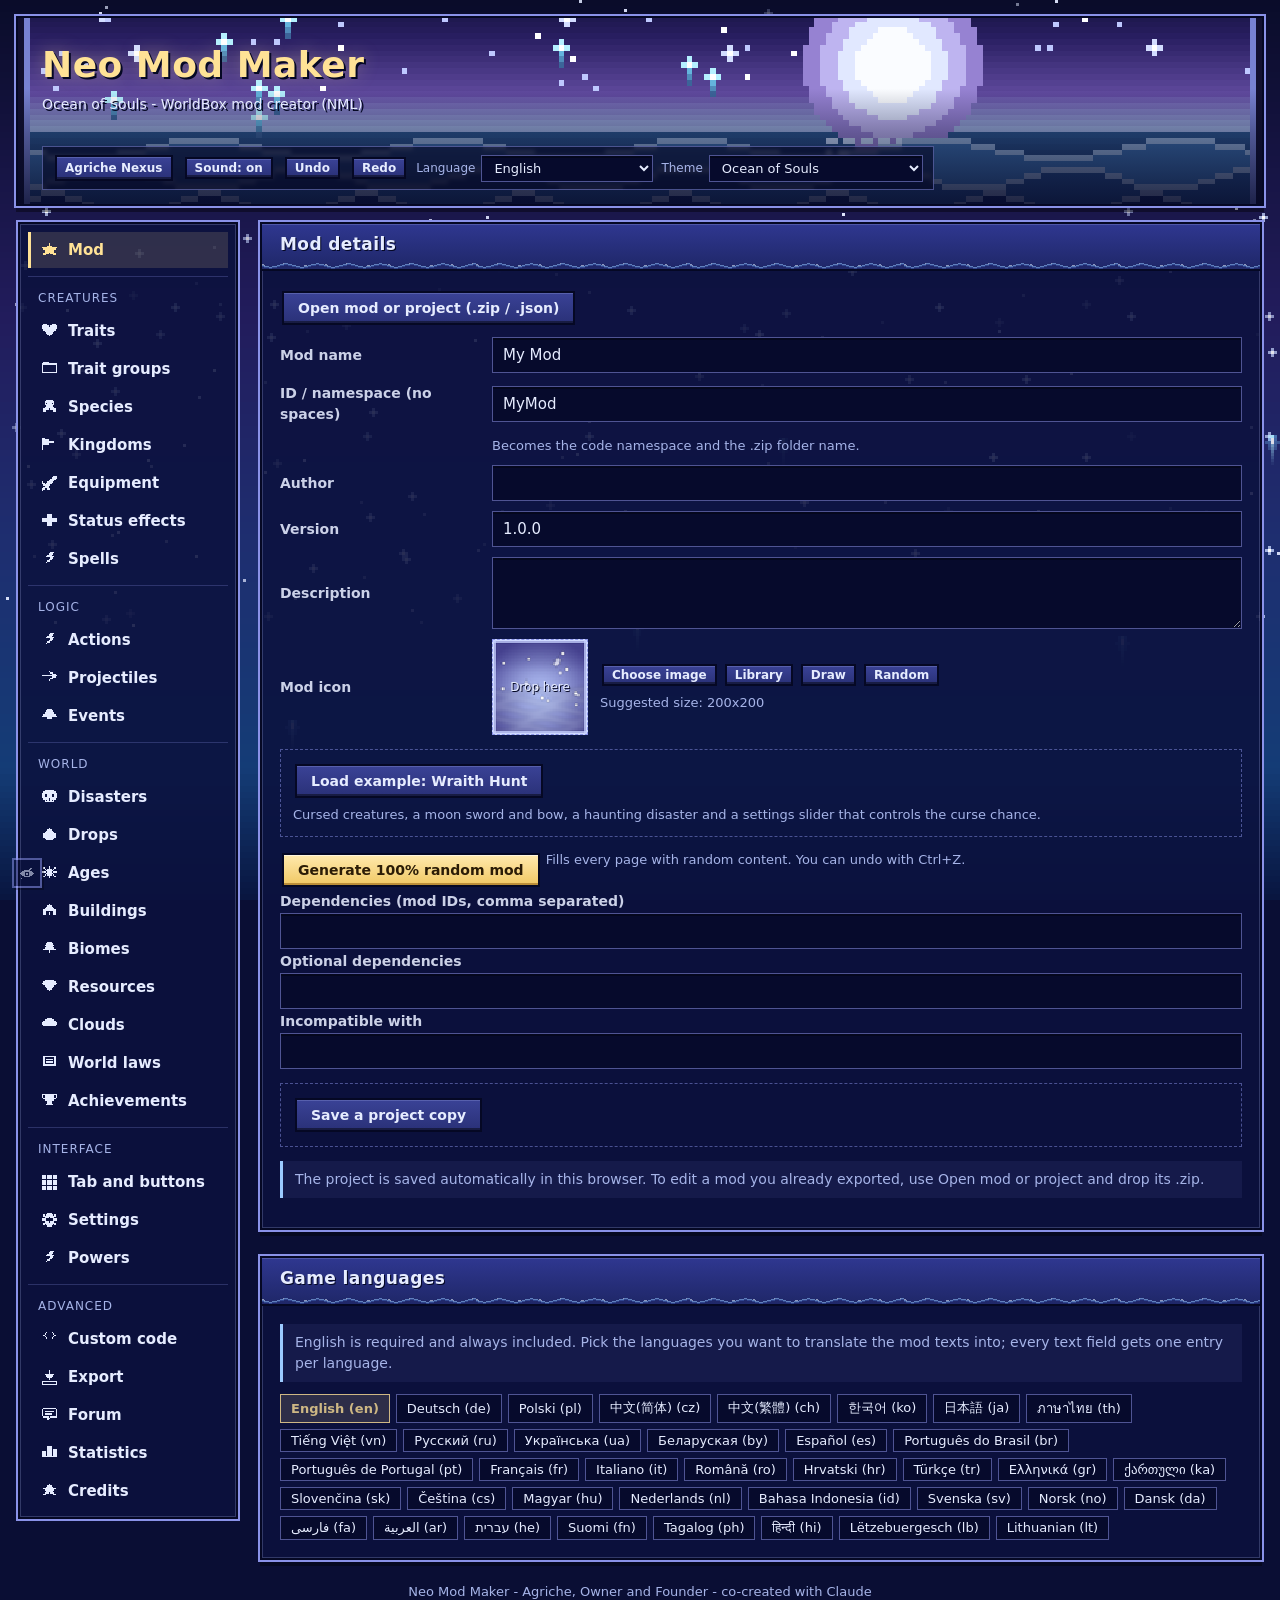
==== commit f7c2271f: "Add SEO metadata, preview image and sitemap Co-Authored-By: Claude Opus 5.5 <noreply@anthropic.com> " ====
--- a/index.html
+++ b/index.html
@@ -3,7 +3,27 @@
 <head>
 <meta charset="utf-8">
 <meta name="viewport" content="width=device-width, initial-scale=1">
-<title>Neo Mod Maker - WorldBox</title>
+<title>Neo Mod Maker - WorldBox Mod Creator (NML) Online and Free</title>
+<meta name="description" content="Create WorldBox mods in your browser with no coding: traits, species, kingdoms, equipment, spells, buildings and powers, with a pixel sprite editor. Exports a ready NML mod .zip. Free, no install.">
+<meta name="keywords" content="WorldBox, WorldBox mod, WorldBox mod maker, WorldBox mod creator, NML, Neo Mod Loader, criar mod WorldBox, mod maker">
+<meta name="author" content="Agriche">
+<meta name="robots" content="index, follow">
+<link rel="canonical" href="https://agrichex.github.io/Neo-Mod-Maker/">
+<meta property="og:type" content="website">
+<meta property="og:site_name" content="Neo Mod Maker">
+<meta property="og:title" content="Neo Mod Maker - WorldBox Mod Creator (NML)">
+<meta property="og:description" content="Create WorldBox mods in your browser with no coding and export a ready NML mod .zip. Free, no install.">
+<meta property="og:url" content="https://agrichex.github.io/Neo-Mod-Maker/">
+<meta property="og:image" content="https://agrichex.github.io/Neo-Mod-Maker/img/og.png">
+<meta property="og:image:width" content="1200">
+<meta property="og:image:height" content="630">
+<meta name="twitter:card" content="summary_large_image">
+<meta name="twitter:title" content="Neo Mod Maker - WorldBox Mod Creator (NML)">
+<meta name="twitter:description" content="Create WorldBox mods in your browser with no coding and export a ready NML mod .zip.">
+<meta name="twitter:image" content="https://agrichex.github.io/Neo-Mod-Maker/img/og.png">
+<script type="application/ld+json">
+{"@context":"https://schema.org","@type":"WebApplication","name":"Neo Mod Maker","url":"https://agrichex.github.io/Neo-Mod-Maker/","description":"WorldBox mod creator for NML (Neo Mod Loader) that runs in the browser.","applicationCategory":"DeveloperApplication","operatingSystem":"Any","image":"https://agrichex.github.io/Neo-Mod-Maker/img/og.png","offers":{"@type":"Offer","price":"0","priceCurrency":"USD"},"author":{"@type":"Person","name":"Agriche","url":"https://agrichex.github.io/Nexus/"},"sameAs":["https://github.com/AgricheX/Neo-Mod-Maker","https://discord.gg/s3EbgNSsJW"]}
+</script>
 <link rel="icon" type="image/png" sizes="32x32" href="img/icon-32.png">
 <link rel="icon" type="image/png" sizes="48x48" href="img/icon-48.png">
 <link rel="icon" type="image/png" sizes="192x192" href="img/icon-192.png">
@@ -17,6 +37,7 @@
 <canvas id="bg"></canvas>
 <div id="app"></div>
 <div id="toasts"></div>
+<noscript><h1>Neo Mod Maker</h1><p>My free WorldBox mod creator for NML (Neo Mod Loader). Create traits, species, kingdoms, equipment, spells, buildings and powers in the browser and export a ready mod .zip. Enable JavaScript to use it.</p><p><a href="https://agrichex.github.io/Nexus/">Agriche Nexus</a> · <a href="https://agrichex.github.io/Stellar-Forge/">Stellar Forge</a> · <a href="https://github.com/AgricheX/Neo-Mod-Maker">GitHub</a> · <a href="https://discord.gg/s3EbgNSsJW">Discord</a></p></noscript>
 <script src="js/core.js"></script>
 <script src="js/i18n/de.js"></script>
 <script src="js/i18n/pl.js"></script>
